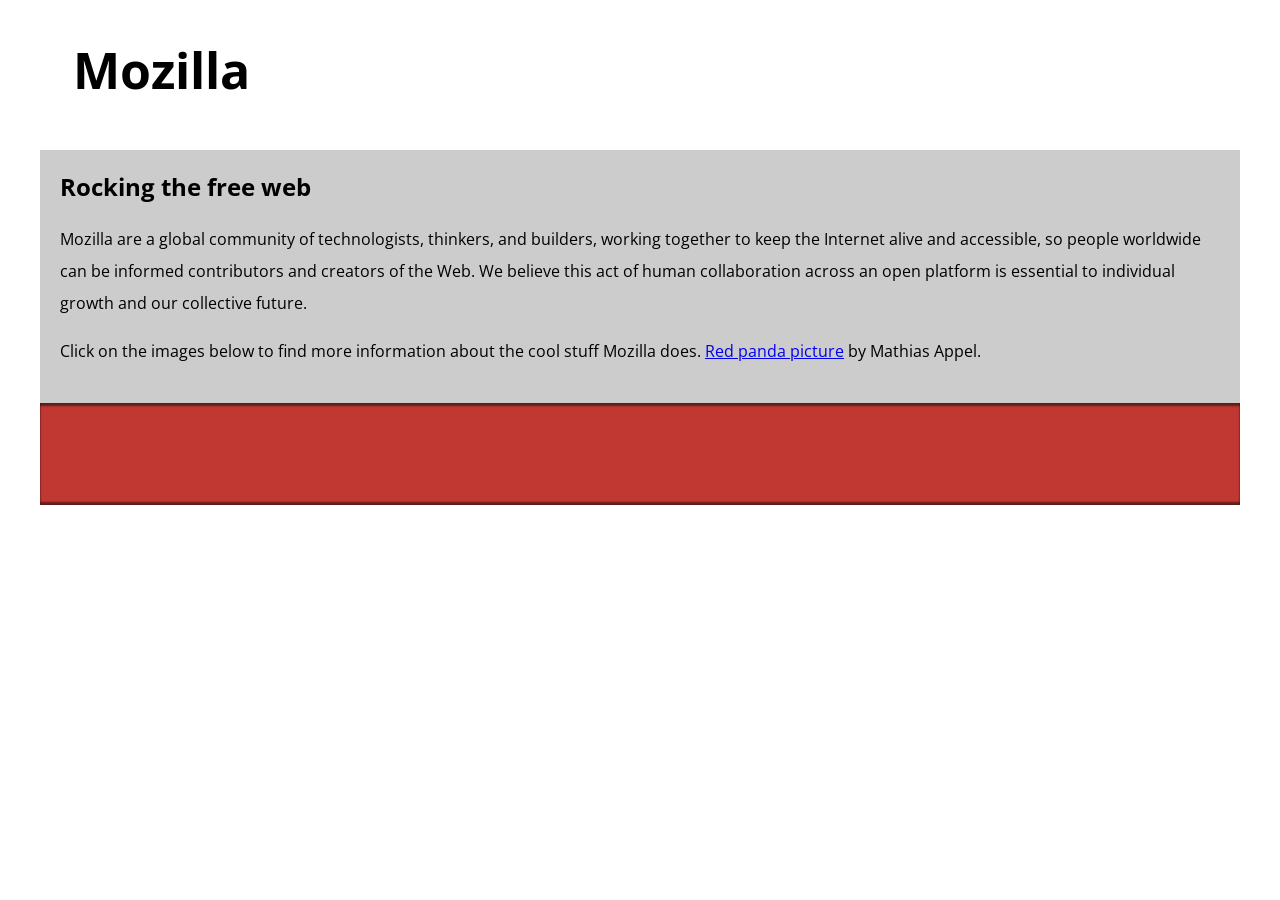
==== Part 2/index.html @ b831026d "git commit -m "Added"" ====
<!DOCTYPE html>
<!--HTML document Assignment 1 Part 2: Adding multimedia to HTML page-->
<html lang="en-US">
  <head>
    <meta charset="utf-8">
    <meta name="viewport" content="width=device-width">
    <title>Mozilla splash page</title>
    <link href='https://fonts.googleapis.com/css?family=Open+Sans:400,700' rel='stylesheet' type='text/css'>
    <style>
      /* header and body setup */

      html {
        font-family: 'Open Sans', sans-serif;
        background: url(pattern.png);
      }

      body {
        width: 100%;
        max-width: 1200px;
        margin: 0 auto;
        background-color: white;
        position: relative;
      }

      /* Header styling */

      header {
        height: 150px;
      }

      header img {
        width: 100px;
        position: absolute;
        right: 32.5px;
        top: 32.5px;
      }

      h1 {
        font-size: 50px;
        line-height: 140px;
        margin: 0 0 0 32.5px;
      }

      /* main section and video styling */

      main {
        background: #ccc;
      }

      article {
        padding: 20px;
      }

      h2 {
        margin-top: 0;
      }

      p {
        line-height: 2;
      }

      iframe {
        float: left;
        margin: 0 20px 20px 0;
        max-width: 100%;
      }

      /* further info links */

      .further-info {
        clear: left;
        padding: 40px 0;
        background: #c13832;
        box-shadow: inset 0 3px 2px rgba(0,0,0,0.5),
                    inset 0 -3px 2px rgba(0,0,0,0.5);
      }

      .further-info a {
        width: 25%;
        display: block;
        float: left;
      }

      .further-info img {
        max-width: 100%;
      }

      .clearfix {
        clear: both;
      }

      /* Red panda image */

      .red-panda img {
        display: block;
        max-width: 100%;
      }
    </style>
  </head>
  <body>
    <header>
      <h1>Mozilla</h1>
      <!-- insert <img> element, link to the small
          version of the Firefox logo -->

    </header>

    <main>
      <article>
        <!-- insert iframe from youtube -->

        <h2>Rocking the free web</h2>

        <p>Mozilla are a global community of technologists, thinkers, and builders, working together to keep the Internet alive and accessible, so people worldwide can be informed contributors and creators of the Web. We believe this act of human collaboration across an open platform is essential to individual growth and our collective future.</p>

        <p>Click on the images below to find more information about the cool stuff Mozilla does. <a href="https://www.flickr.com/photos/mathiasappel/21675551065/">Red panda picture</a> by Mathias Appel.</p>
      </article>

      <div class="further-info">
        <!-- insert images with srcsets and sizes -->
        <a href="https://www.mozilla.org/en-US/firefox/new/">
          <img>
        </a>
        <a href="https://www.mozilla.org/">
          <img>
        </a>
        <a href="https://addons.mozilla.org/">
          <img>
        </a>
        <a href="https://developer.mozilla.org/en-US/">
          <img>
        </a>
        <div class="clearfix"></div>
      </div>

      <div class="red-panda">
        <!-- insert picture element -->
      </div>

    </main>
  </body>
</html>
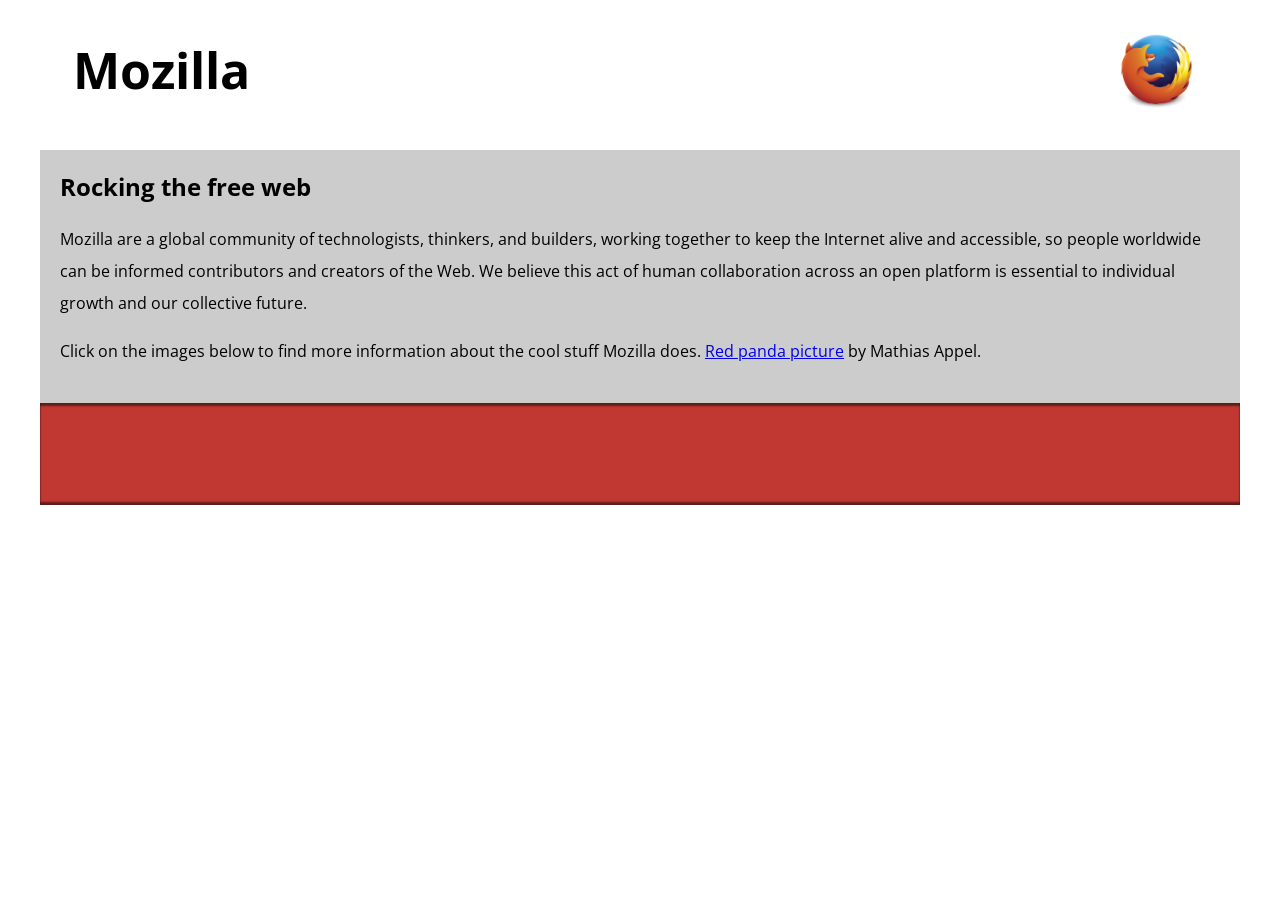
==== commit aafeee80: "main: Added" ====
--- a/Part 2/index.html
+++ b/Part 2/index.html
@@ -102,7 +102,7 @@
       <h1>Mozilla</h1>
       <!-- insert <img> element, link to the small
           version of the Firefox logo -->
-
+      <a href="index.html"><img src="firefox_logo-only_RGB_120.png" alt="Firefox Logo"></a>
     </header>
 
     <main>
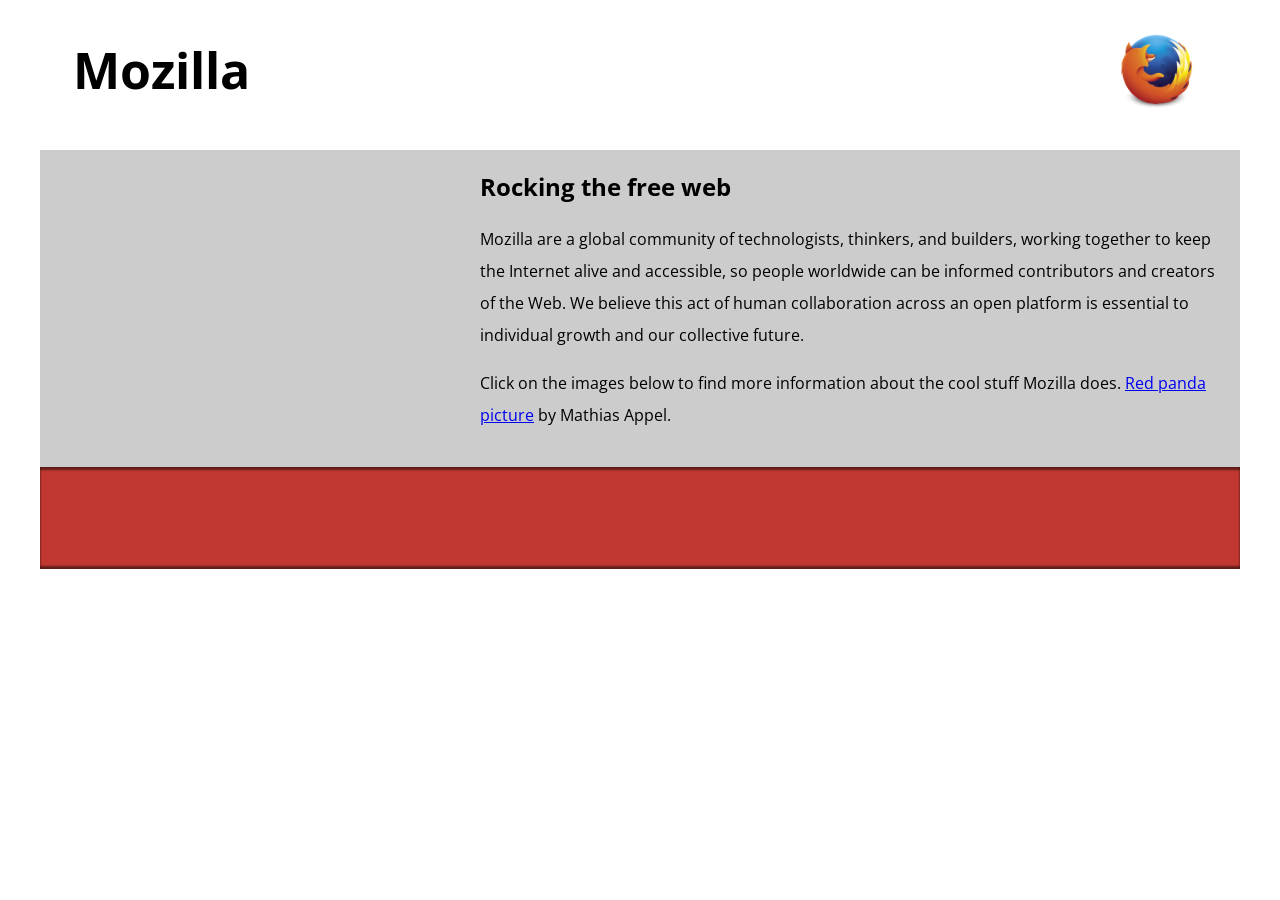
==== commit 51916dd3: "main: Added" ====
--- a/Part 2/index.html
+++ b/Part 2/index.html
@@ -108,7 +108,10 @@
     <main>
       <article>
         <!-- insert iframe from youtube -->
-
+        <iframe width="400" height="225" src="https://www.youtube.com/embed/ojcNcvb1olg" title="YouTube video player"
+        frameborder="0" allow="accelerometer; autoplay; clipboard-write; encrypted-media; gyroscope; picture-in-picture"
+        allowfullscreen></iframe>
+        
         <h2>Rocking the free web</h2>
 
         <p>Mozilla are a global community of technologists, thinkers, and builders, working together to keep the Internet alive and accessible, so people worldwide can be informed contributors and creators of the Web. We believe this act of human collaboration across an open platform is essential to individual growth and our collective future.</p>
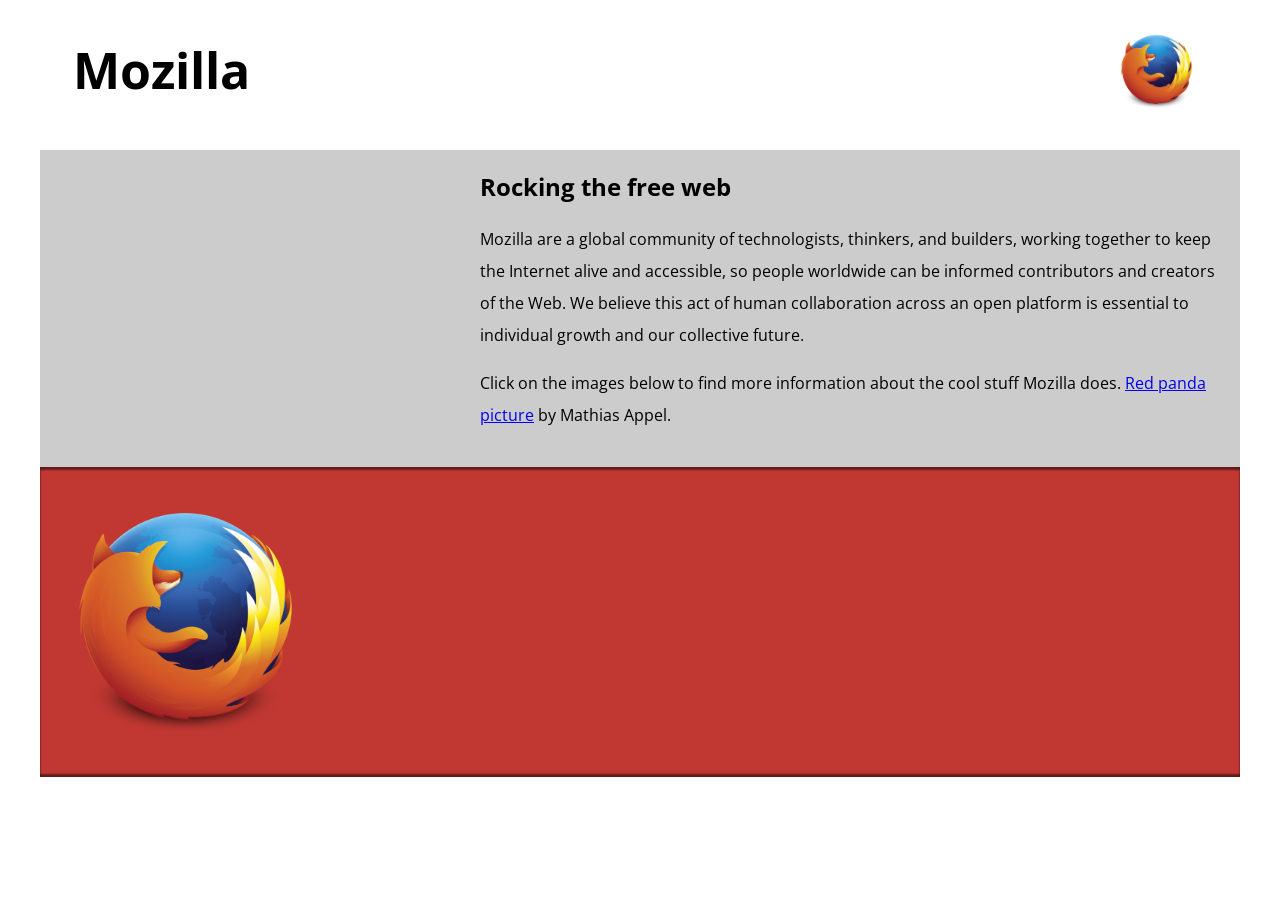
==== commit 18596786: "main: Added" ====
--- a/Part 2/index.html
+++ b/Part 2/index.html
@@ -111,19 +111,29 @@
         <iframe width="400" height="225" src="https://www.youtube.com/embed/ojcNcvb1olg" title="YouTube video player"
         frameborder="0" allow="accelerometer; autoplay; clipboard-write; encrypted-media; gyroscope; picture-in-picture"
         allowfullscreen></iframe>
-        
+
         <h2>Rocking the free web</h2>
 
-        <p>Mozilla are a global community of technologists, thinkers, and builders, working together to keep the Internet alive and accessible, so people worldwide can be informed contributors and creators of the Web. We believe this act of human collaboration across an open platform is essential to individual growth and our collective future.</p>
+        <p>Mozilla are a global community of technologists, thinkers, and builders, 
+          working together to keep the Internet alive and accessible, 
+          so people worldwide can be informed contributors and creators of the Web. 
+          We believe this act of human collaboration across an open platform is essential 
+          to individual growth and our collective future.
+        </p>
 
-        <p>Click on the images below to find more information about the cool stuff Mozilla does. <a href="https://www.flickr.com/photos/mathiasappel/21675551065/">Red panda picture</a> by Mathias Appel.</p>
+        <p>Click on the images below to find more information about the cool stuff Mozilla does. 
+          <a href="https://www.flickr.com/photos/mathiasappel/21675551065/">Red panda picture</a> by Mathias Appel.
+        </p>
       </article>
 
       <div class="further-info">
         <!-- insert images with srcsets and sizes -->
         <a href="https://www.mozilla.org/en-US/firefox/new/">
-          <img>
+          <img srcset="firefox_logo-only_RGB_120.png 120w,
+                       firefox_logo-only_RGB_400.png 400w" sizes="(max-width: 500px) 120px,
+                       400px" src="firefox_logo-only_RGB.png" alt="Link to the website where you can download the firefox web browser">
         </a>
+        
         <a href="https://www.mozilla.org/">
           <img>
         </a>
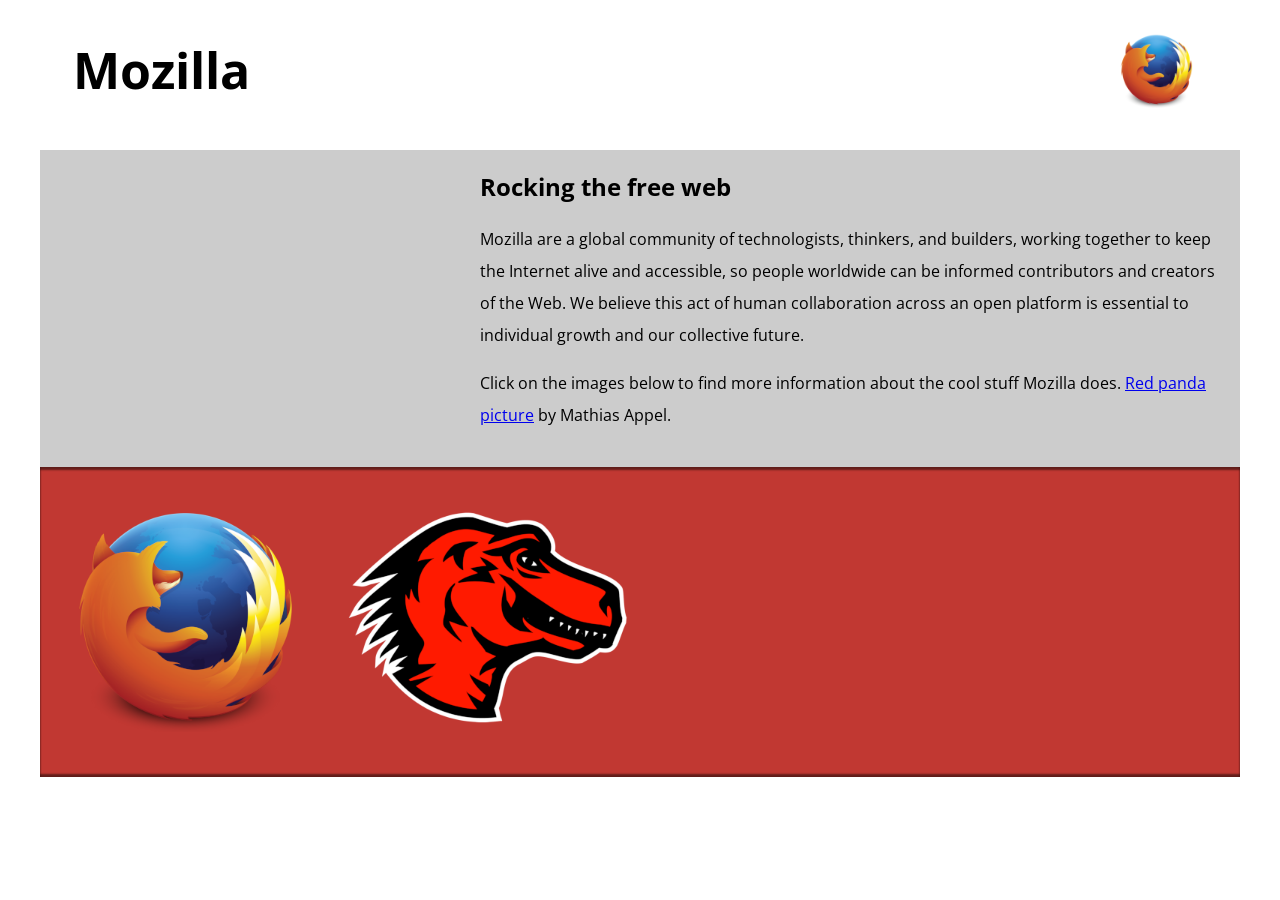
==== commit 0f47248b: "modified:   Part 2/index.html" ====
--- a/Part 2/index.html
+++ b/Part 2/index.html
@@ -133,10 +133,12 @@
                        firefox_logo-only_RGB_400.png 400w" sizes="(max-width: 500px) 120px,
                        400px" src="firefox_logo-only_RGB.png" alt="Link to the website where you can download the firefox web browser">
         </a>
-        
+
         <a href="https://www.mozilla.org/">
-          <img>
-        </a>
+        <img srcset="mozilla-dinosaur-head-120.png 120w,
+                      mozilla-dinosaur-head-400.png 400w" sizes="(max-width: 500px) 120px,
+                      400px" src="mozilla-dinosaur-head-400.png" alt="Link to the mozilla homepage">
+      </a>
         <a href="https://addons.mozilla.org/">
           <img>
         </a>
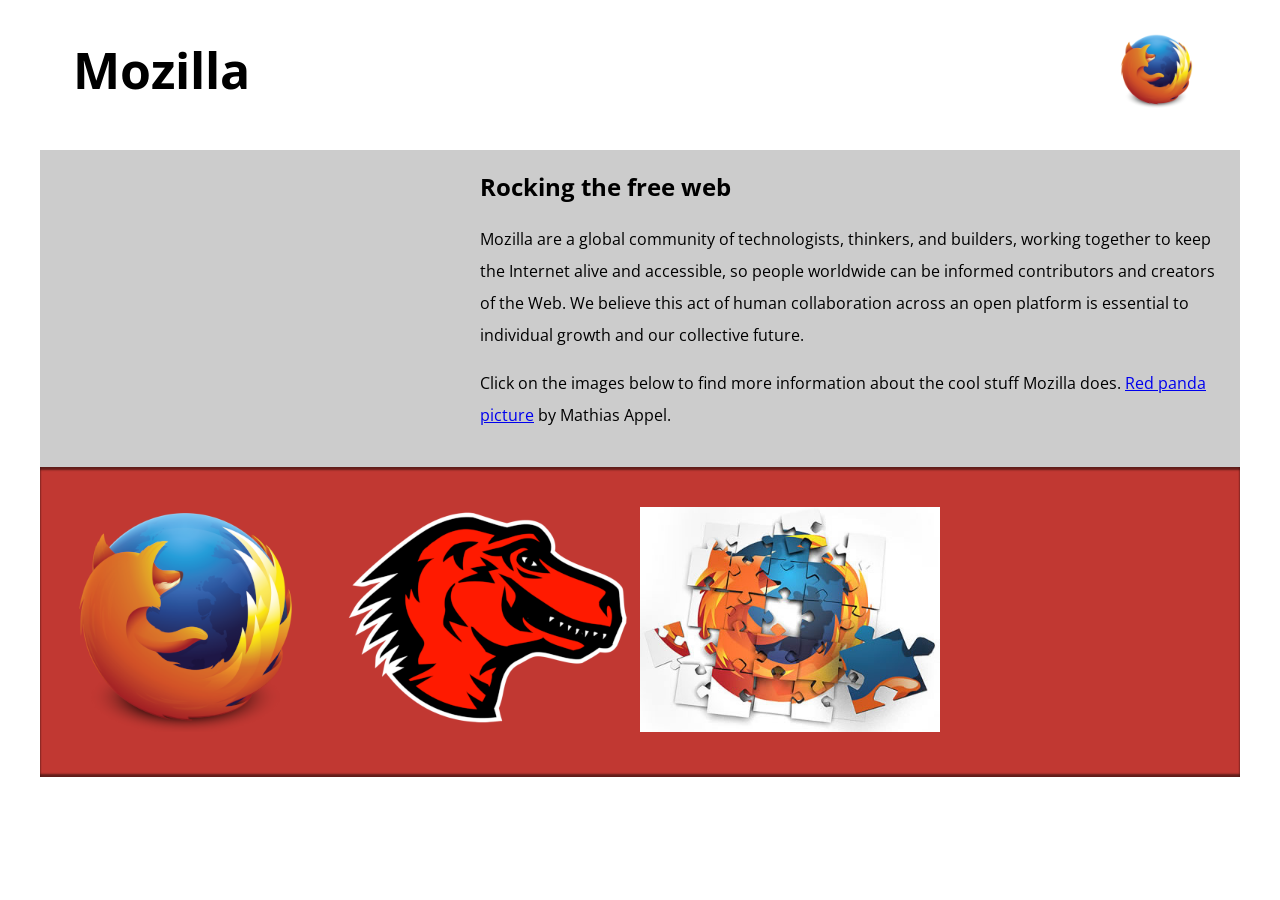
==== commit 8d79f9bc: "main: Added" ====
--- a/Part 2/index.html
+++ b/Part 2/index.html
@@ -139,9 +139,13 @@
                       mozilla-dinosaur-head-400.png 400w" sizes="(max-width: 500px) 120px,
                       400px" src="mozilla-dinosaur-head-400.png" alt="Link to the mozilla homepage">
       </a>
+
         <a href="https://addons.mozilla.org/">
-          <img>
-        </a>
+        <img srcset="firefox-addons-120.jpg 120w,
+                     firefox-addons.jpg 400w" sizes="(max-width: 500px) 120px,
+                     400px" src="firefox-addons.jpg" alt="Link to the mozilla addons webpage">
+      </a>
+      
         <a href="https://developer.mozilla.org/en-US/">
           <img>
         </a>
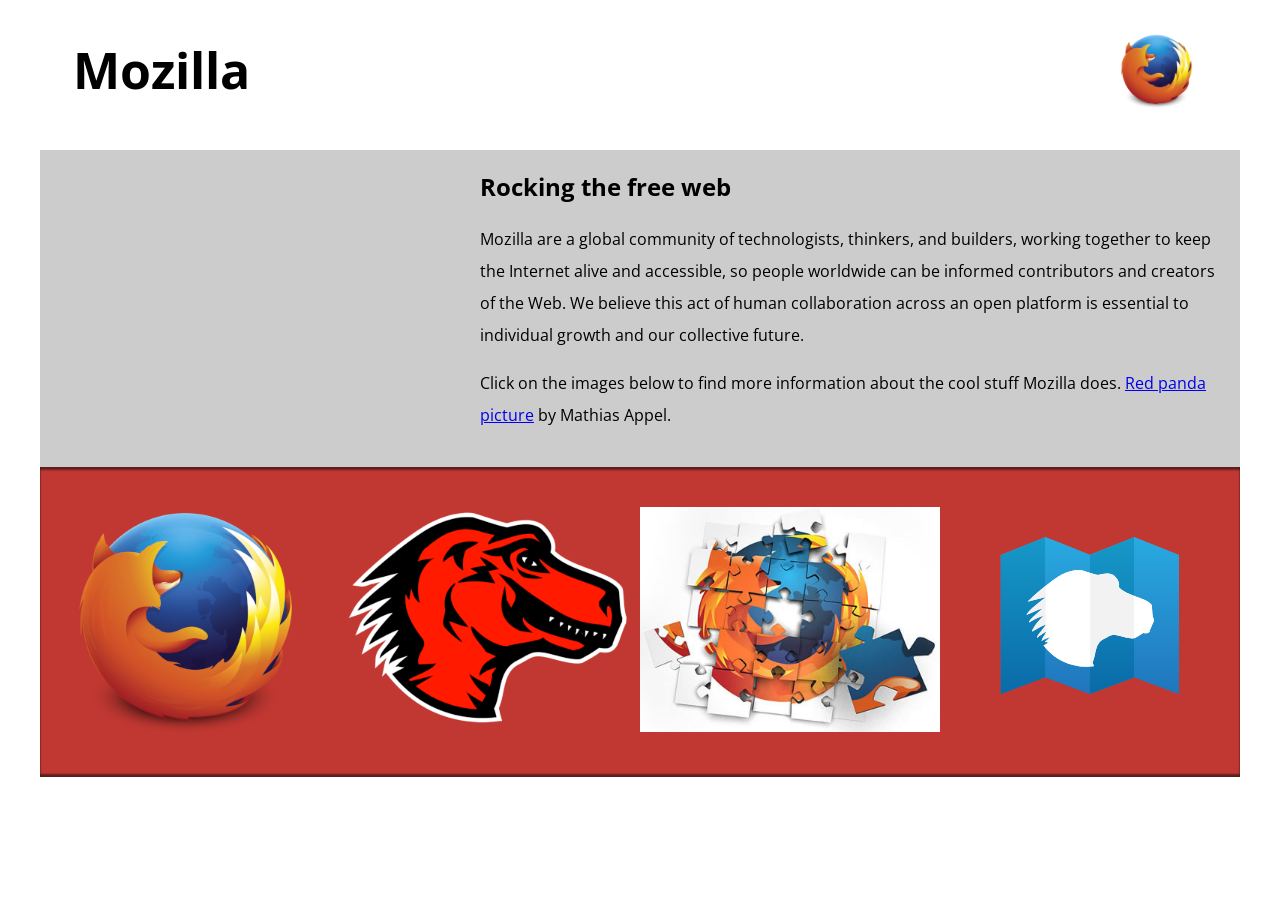
==== commit bc68bdc3: "Added" ====
--- a/Part 2/index.html
+++ b/Part 2/index.html
@@ -145,10 +145,11 @@
                      firefox-addons.jpg 400w" sizes="(max-width: 500px) 120px,
                      400px" src="firefox-addons.jpg" alt="Link to the mozilla addons webpage">
       </a>
+
+        <a href="https://developer.mozilla.org/en-US/">
+        <img src="mdn.svg" alt="Link to the web developer page by Mozilla">
+      </a>
       
-        <a href="https://developer.mozilla.org/en-US/">
-          <img>
-        </a>
         <div class="clearfix"></div>
       </div>
 
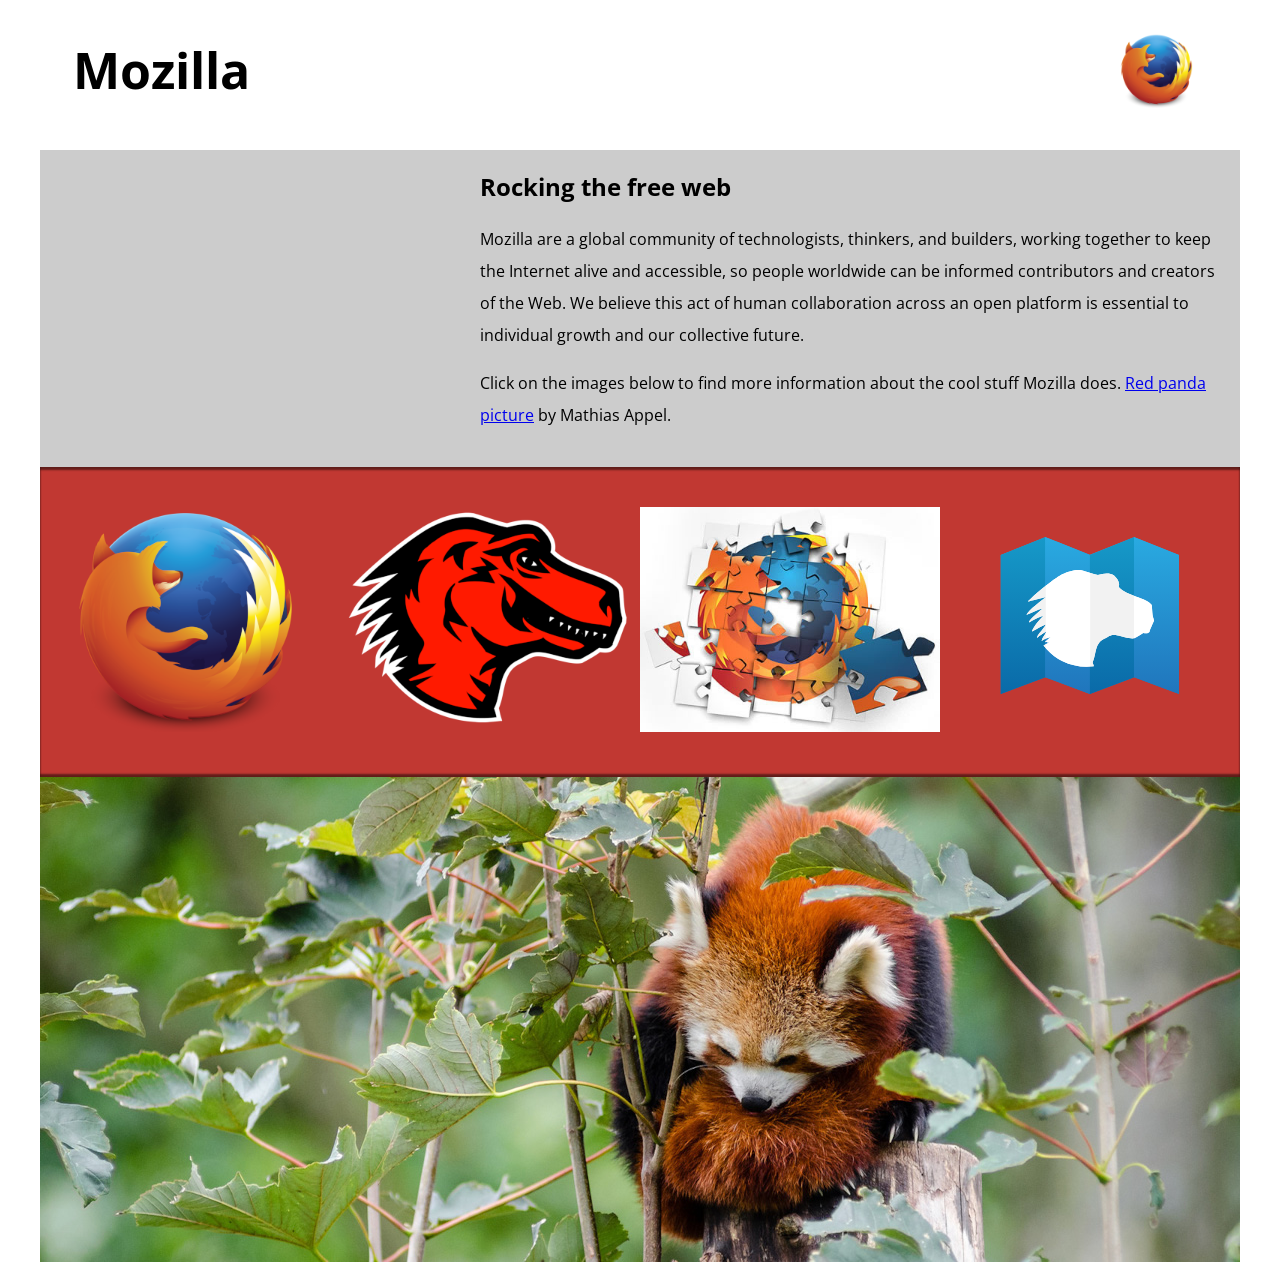
==== commit 756e0f37: "Added" ====
--- a/Part 2/index.html
+++ b/Part 2/index.html
@@ -116,7 +116,7 @@
 
         <p>Mozilla are a global community of technologists, thinkers, and builders, 
           working together to keep the Internet alive and accessible, 
-          so people worldwide can be informed contributors and creators of the Web. 
+           so people worldwide can be informed contributors and creators of the Web. 
           We believe this act of human collaboration across an open platform is essential 
           to individual growth and our collective future.
         </p>
@@ -135,28 +135,31 @@
         </a>
 
         <a href="https://www.mozilla.org/">
-        <img srcset="mozilla-dinosaur-head-120.png 120w,
+          <img srcset="mozilla-dinosaur-head-120.png 120w,
                       mozilla-dinosaur-head-400.png 400w" sizes="(max-width: 500px) 120px,
                       400px" src="mozilla-dinosaur-head-400.png" alt="Link to the mozilla homepage">
-      </a>
+        </a>
 
         <a href="https://addons.mozilla.org/">
-        <img srcset="firefox-addons-120.jpg 120w,
+          <img srcset="firefox-addons-120.jpg 120w,
                      firefox-addons.jpg 400w" sizes="(max-width: 500px) 120px,
                      400px" src="firefox-addons.jpg" alt="Link to the mozilla addons webpage">
-      </a>
+        </a>
 
         <a href="https://developer.mozilla.org/en-US/">
-        <img src="mdn.svg" alt="Link to the web developer page by Mozilla">
-      </a>
-      
+          <img src="mdn.svg" alt="Link to the web developer page by Mozilla">
+        </a>
         <div class="clearfix"></div>
       </div>
 
       <div class="red-panda">
-        <!-- insert picture element -->
+        <picture>
+          <source media="(max-width: 600px)" srcset="red-panda-portrait.jpg">
+          <source media="(min-width: 601px)" srcset="red-panda-1200.jpg">
+          <img src="red-panda.jpg" alt="Image of a red panda">
+        </picture>
       </div>
 
-    </main>
-  </body>
+      </main>
+    </body>
 </html>
